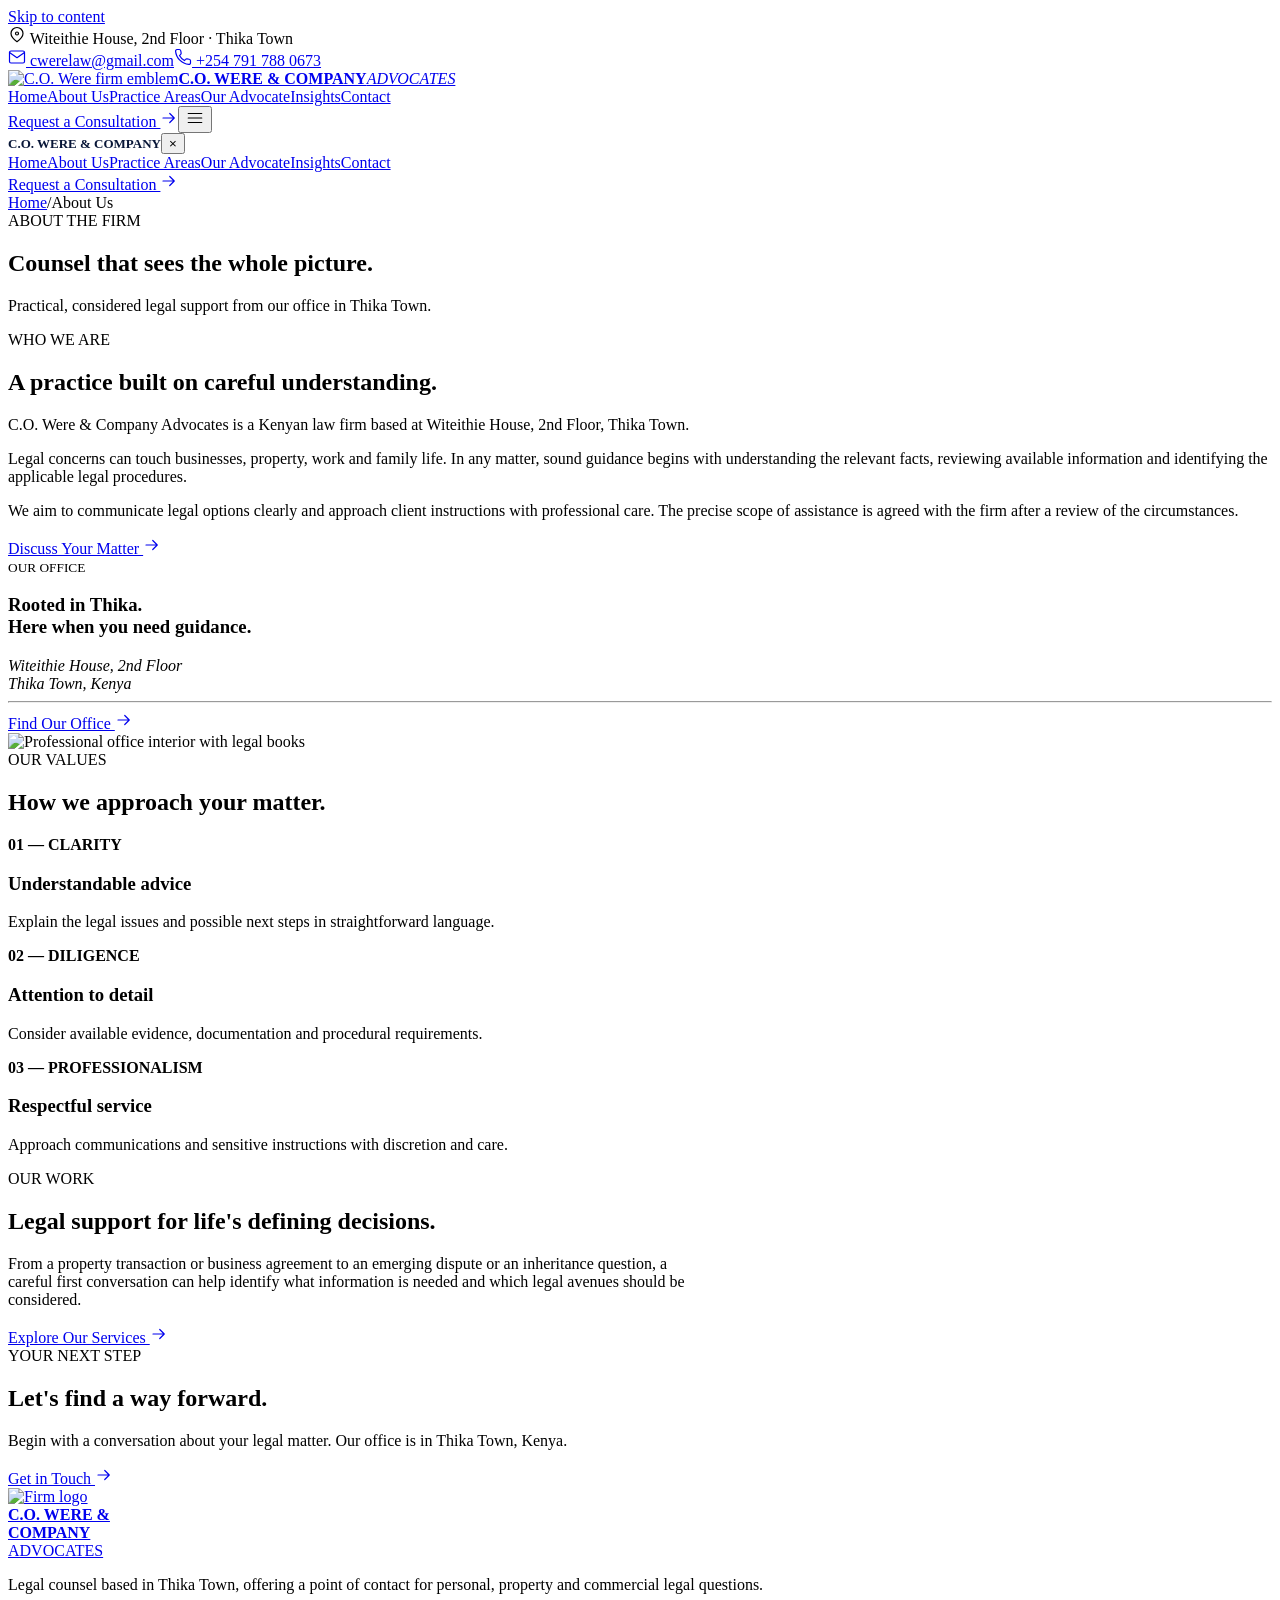
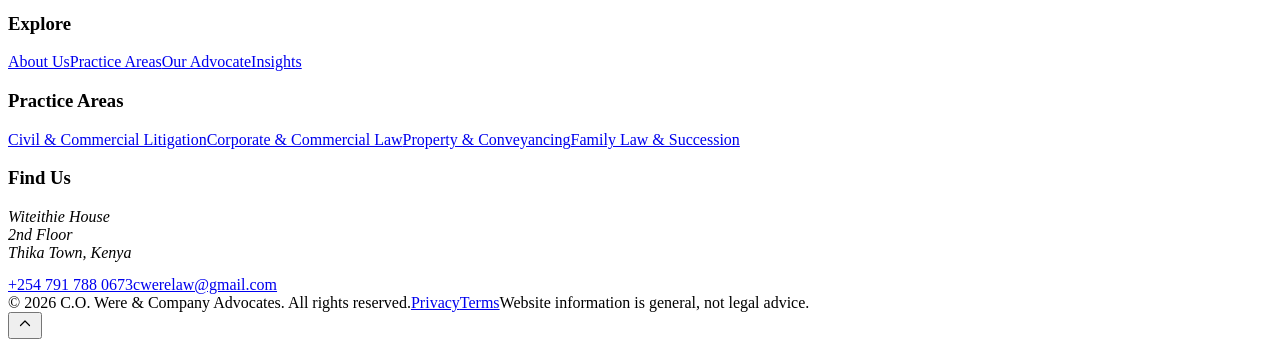
==== public/about/index.html @ 97c136bb "Launch C.O. Were & Company Advocates website" ====
<!doctype html><html lang="en-KE"><head><meta charset="utf-8"><meta name="viewport" content="width=device-width, initial-scale=1"><meta name="theme-color" content="#081637"><meta name="color-scheme" content="light"><meta name="description" content="Learn about C.O. Were &amp; Company Advocates and our Thika Town office."><meta property="og:type" content="website"><meta property="og:title" content="About Our Firm | C.O. Were &amp; Company Advocates"><meta property="og:description" content="Learn about C.O. Were &amp; Company Advocates and our Thika Town office."><meta property="og:image" content="/assets/social-preview.jpg"><meta name="twitter:card" content="summary_large_image"><title>About Our Firm | C.O. Were &amp; Company Advocates</title><link rel="icon" type="image/svg+xml" href="/assets/favicon.svg"><link rel="preconnect" href="https://fonts.googleapis.com"><link rel="preconnect" href="https://fonts.gstatic.com" crossorigin><link rel="stylesheet" href="/assets/site.css"><script defer src="/assets/site.js"></script><script type="application/ld+json">{"@context":"https://schema.org","@type":"LegalService","name":"C.O. Were & Company Advocates","email":"cwerelaw@gmail.com","telephone":"+2547917880673","address":{"@type":"PostalAddress","streetAddress":"Witeithie House, 2nd Floor","addressLocality":"Thika","addressCountry":"KE"}}</script></head><body><a class="skip-link" href="#main">Skip to content</a><div class="topbar"><div class="container topbar-inner"><div class="topbar-left"><span><svg aria-hidden="true" xmlns="http://www.w3.org/2000/svg" width="18" height="18" viewBox="0 0 24 24" fill="none" stroke="currentColor" stroke-width="1.6" stroke-linecap="round" stroke-linejoin="round"><path d="M20 10c0 5-8 11-8 11S4 15 4 10a8 8 0 1 1 16 0Z"/><circle cx="12" cy="10" r="2"/></svg> Witeithie House, 2nd Floor · Thika Town</span></div><div class="topbar-right"><a href="mailto:cwerelaw@gmail.com"><svg aria-hidden="true" xmlns="http://www.w3.org/2000/svg" width="18" height="18" viewBox="0 0 24 24" fill="none" stroke="currentColor" stroke-width="1.6" stroke-linecap="round" stroke-linejoin="round"><rect x="2" y="4" width="20" height="16" rx="2"/><path d="m2 6 10 7L22 6"/></svg> cwerelaw@gmail.com</a><a href="tel:+2547917880673"><svg aria-hidden="true" xmlns="http://www.w3.org/2000/svg" width="18" height="18" viewBox="0 0 24 24" fill="none" stroke="currentColor" stroke-width="1.6" stroke-linecap="round" stroke-linejoin="round"><path d="M22 16.9v3a2 2 0 0 1-2.2 2A19.5 19.5 0 0 1 2.1 4.2 2 2 0 0 1 4 2h3a2 2 0 0 1 2 1.7l.5 3a2 2 0 0 1-.6 1.8l-1.6 1.6a16 16 0 0 0 6.6 6.6l1.6-1.6a2 2 0 0 1 1.8-.6l3 .5a2 2 0 0 1 1.7 2Z"/></svg> +254 791 788 0673</a></div></div></div><header class="nav-shell"><div class="container nav-inner"><a href="/" class="brand" aria-label="C.O. Were & Company Advocates — Home"><img src="/assets/logo-mark.webp" alt="C.O. Were firm emblem" width="68" height="68"><span class="brand-words"><strong>C.O. WERE & COMPANY</strong><em>ADVOCATES</em></span></a><nav aria-label="Main navigation" class="nav-links"><a class="" href="/" >Home</a><a class="active" href="/about/" aria-current="page">About Us</a><a class="" href="/practice-areas/" >Practice Areas</a><a class="" href="/managing-partner/" >Our Advocate</a><a class="" href="/insights/" >Insights</a><a class="" href="/contact/" >Contact</a></nav><a class="btn nav-cta btn-gold" href="/contact/">Request a Consultation <svg aria-hidden="true" xmlns="http://www.w3.org/2000/svg" width="18" height="18" viewBox="0 0 24 24" fill="none" stroke="currentColor" stroke-width="1.6" stroke-linecap="round" stroke-linejoin="round"><path d="M4 12h15m-6-6 6 6-6 6"/></svg></a><button class="mobile-toggle" type="button" aria-label="Open navigation" aria-controls="mobile-panel" aria-expanded="false" data-mobile-open><svg aria-hidden="true" xmlns="http://www.w3.org/2000/svg" width="18" height="18" viewBox="0 0 24 24" fill="none" stroke="currentColor" stroke-width="1.6" stroke-linecap="round" stroke-linejoin="round"><path d="M3 6h18M3 12h18M3 18h18"/></svg></button></div></header><div class="mobile-backdrop" id="mobile-backdrop"></div><nav class="mobile-panel" id="mobile-panel" aria-label="Mobile navigation" aria-hidden="true"><div class="mobile-head"><strong style="color:#081637;font-size:13px">C.O. WERE & COMPANY</strong><button aria-label="Close navigation" type="button" data-mobile-close>×</button></div><div class="mobile-menu"><a class="" href="/" >Home</a><a class="active" href="/about/" aria-current="page">About Us</a><a class="" href="/practice-areas/" >Practice Areas</a><a class="" href="/managing-partner/" >Our Advocate</a><a class="" href="/insights/" >Insights</a><a class="" href="/contact/" >Contact</a></div><a class="btn btn-gold" href="/contact/">Request a Consultation <svg aria-hidden="true" xmlns="http://www.w3.org/2000/svg" width="18" height="18" viewBox="0 0 24 24" fill="none" stroke="currentColor" stroke-width="1.6" stroke-linecap="round" stroke-linejoin="round"><path d="M4 12h15m-6-6 6 6-6 6"/></svg></a></nav><main id="main"><section class="page-hero"><div class="container"><div class="breadcrumbs"><a href="/">Home</a><span>/</span>About Us</div><div class="eyebrow">ABOUT THE FIRM</div><h1>Counsel that sees the whole picture.</h1><p>Practical, considered legal support from our office in Thika Town.</p></div></section><section class="section"><div class="container intro-grid"><div class="intro-copy"><div class="eyebrow">WHO WE ARE</div><h2>A practice built on careful understanding.</h2><p class="lead">C.O. Were & Company Advocates is a Kenyan law firm based at Witeithie House, 2nd Floor, Thika Town.</p><p>Legal concerns can touch businesses, property, work and family life. In any matter, sound guidance begins with understanding the relevant facts, reviewing available information and identifying the applicable legal procedures.</p><p>We aim to communicate legal options clearly and approach client instructions with professional care. The precise scope of assistance is agreed with the firm after a review of the circumstances.</p><a class="btn btn-gold" href="/contact/">Discuss Your Matter <svg aria-hidden="true" xmlns="http://www.w3.org/2000/svg" width="18" height="18" viewBox="0 0 24 24" fill="none" stroke="currentColor" stroke-width="1.6" stroke-linecap="round" stroke-linejoin="round"><path d="M4 12h15m-6-6 6 6-6 6"/></svg></a></div><div><div class="about-feature"><small>OUR OFFICE</small><h3>Rooted in Thika.<br>Here when you need guidance.</h3><address>Witeithie House, 2nd Floor<br>Thika Town, Kenya</address><hr class="divider"><a class="text-link" href="/contact/#location">Find Our Office <svg aria-hidden="true" xmlns="http://www.w3.org/2000/svg" width="18" height="18" viewBox="0 0 24 24" fill="none" stroke="currentColor" stroke-width="1.6" stroke-linecap="round" stroke-linejoin="round"><path d="M4 12h15m-6-6 6 6-6 6"/></svg></a></div><img src="/assets/office-interior.webp" alt="Professional office interior with legal books" loading="lazy" style="height:220px;width:100%;object-fit:cover"></div></div></section><section class="section section-cream"><div class="container"><div class="section-intro"><div><div class="eyebrow">OUR VALUES</div><h2>How we approach your matter.</h2></div></div><div class="values-list"><div class="value-item"><strong>01 — CLARITY</strong><h3>Understandable advice</h3><p>Explain the legal issues and possible next steps in straightforward language.</p></div><div class="value-item"><strong>02 — DILIGENCE</strong><h3>Attention to detail</h3><p>Consider available evidence, documentation and procedural requirements.</p></div><div class="value-item"><strong>03 — PROFESSIONALISM</strong><h3>Respectful service</h3><p>Approach communications and sensitive instructions with discretion and care.</p></div></div></div></section><section class="section"><div class="container"><div class="eyebrow">OUR WORK</div><h2>Legal support for life's defining decisions.</h2><p style="max-width:690px">From a property transaction or business agreement to an emerging dispute or an inheritance question, a careful first conversation can help identify what information is needed and which legal avenues should be considered.</p><a class="btn btn-gold" href="/practice-areas/">Explore Our Services <svg aria-hidden="true" xmlns="http://www.w3.org/2000/svg" width="18" height="18" viewBox="0 0 24 24" fill="none" stroke="currentColor" stroke-width="1.6" stroke-linecap="round" stroke-linejoin="round"><path d="M4 12h15m-6-6 6 6-6 6"/></svg></a></div></section></main><section class="cta-dark"><div class="container"><div class="eyebrow">YOUR NEXT STEP</div><h2>Let's find a way forward.</h2><p>Begin with a conversation about your legal matter. Our office is in Thika Town, Kenya.</p><a class="btn btn-gold" href="/contact/">Get in Touch <svg aria-hidden="true" xmlns="http://www.w3.org/2000/svg" width="18" height="18" viewBox="0 0 24 24" fill="none" stroke="currentColor" stroke-width="1.6" stroke-linecap="round" stroke-linejoin="round"><path d="M4 12h15m-6-6 6 6-6 6"/></svg></a></div></section><footer class="site-footer"><div class="container"><div class="footer-grid"><div><a href="/" class="footer-logo"><img src="/assets/logo-mark.webp" alt="Firm logo"><div><strong>C.O. WERE &<br> COMPANY</strong><br><span>ADVOCATES</span></div></a><p>Legal counsel based in Thika Town, offering a point of contact for personal, property and commercial legal questions.</p></div><div><h3>Explore</h3><div class="footer-links"><a href="/about/">About Us</a><a href="/practice-areas/">Practice Areas</a><a href="/managing-partner/">Our Advocate</a><a href="/insights/">Insights</a></div></div><div><h3>Practice Areas</h3><div class="footer-links"><a href="/practice-areas/#litigation">Civil & Commercial Litigation</a><a href="/practice-areas/#corporate">Corporate & Commercial Law</a><a href="/practice-areas/#property">Property & Conveyancing</a><a href="/practice-areas/#family">Family Law & Succession</a></div></div><div class="footer-location"><h3>Find Us</h3><address>Witeithie House<br>2nd Floor<br>Thika Town, Kenya</address><div class="footer-links" style="margin-top:14px"><a href="tel:+2547917880673">+254 791 788 0673</a><a href="mailto:cwerelaw@gmail.com">cwerelaw@gmail.com</a></div></div></div><div class="footer-bottom"><span>© 2026 C.O. Were & Company Advocates. All rights reserved.</span><span class="footer-legal"><a href="/privacy/">Privacy</a><a href="/terms/">Terms</a><span>Website information is general, not legal advice.</span></span></div></div></footer><button class="scroll-top" aria-label="Back to top" title="Back to top"><svg aria-hidden="true" xmlns="http://www.w3.org/2000/svg" width="18" height="18" viewBox="0 0 24 24" fill="none" stroke="currentColor" stroke-width="1.6" stroke-linecap="round" stroke-linejoin="round"><path d="m6 14 6-6 6 6"/></svg></button></body></html>
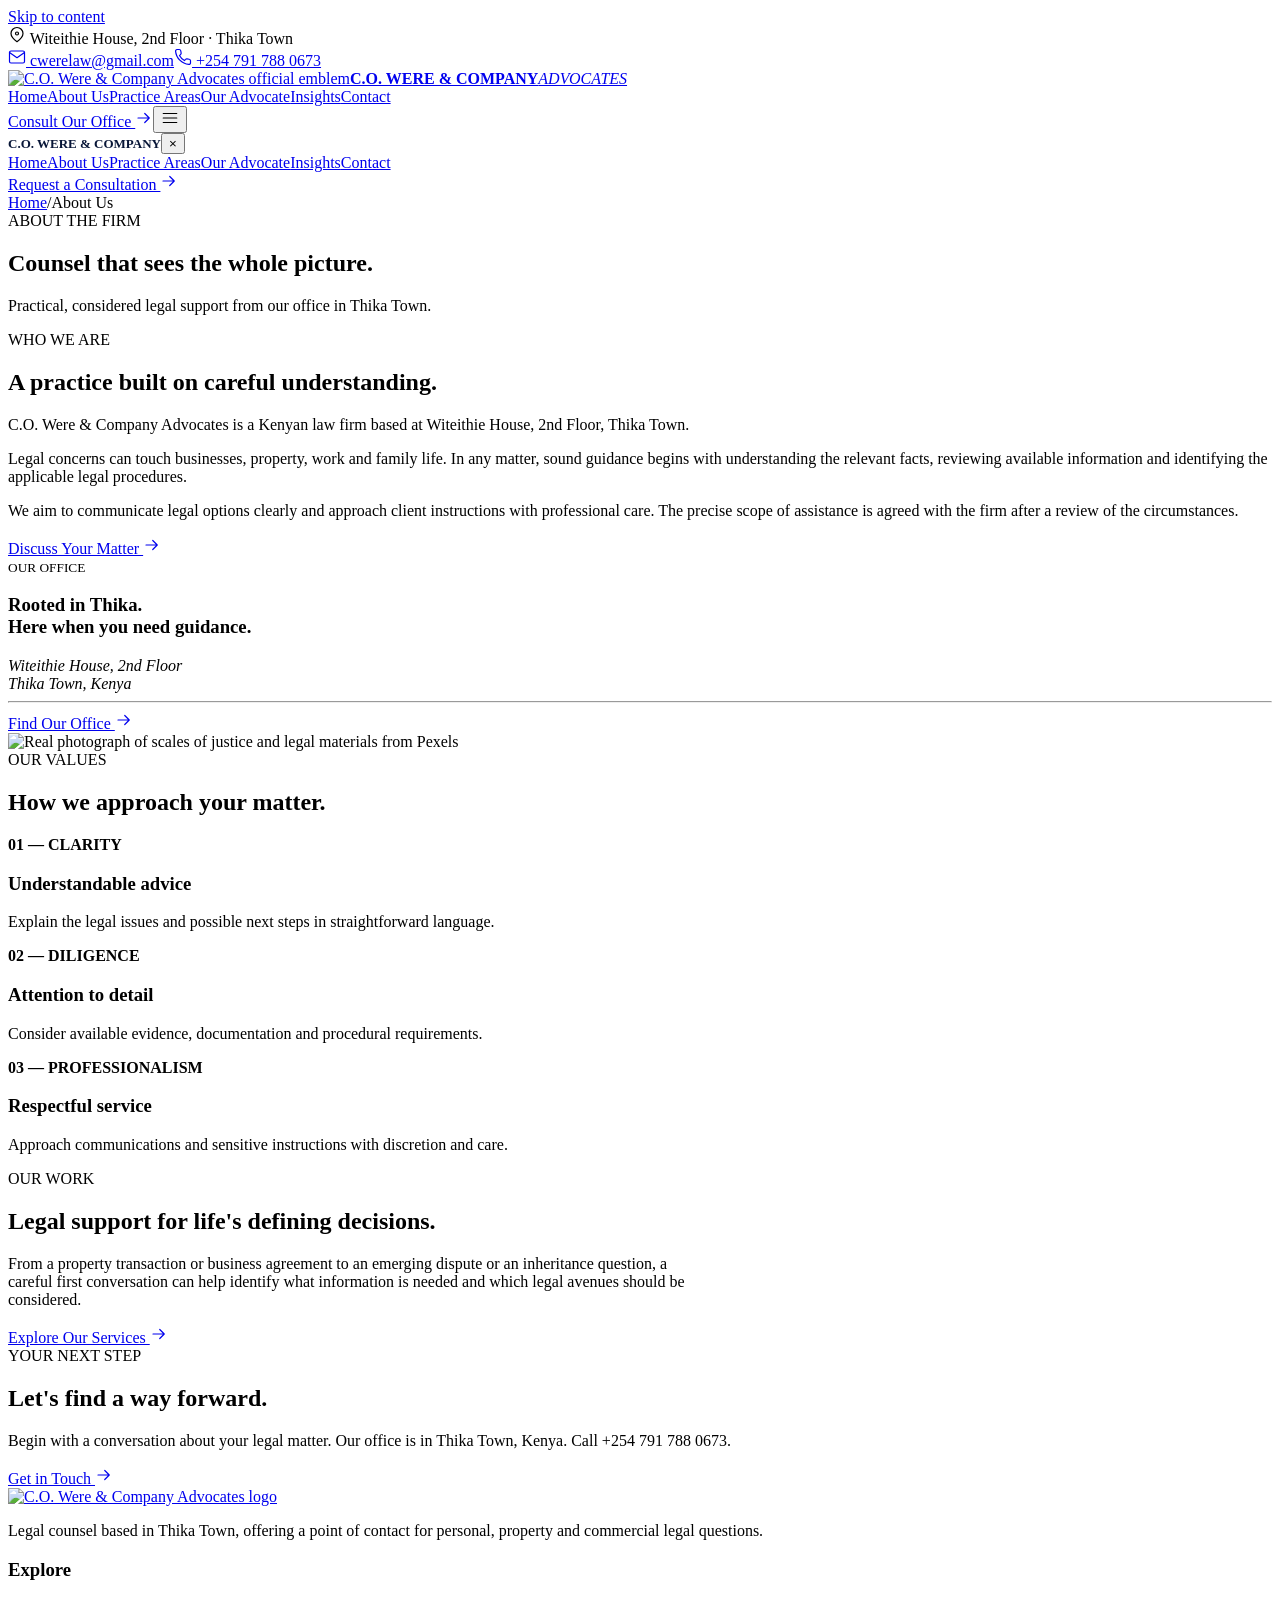
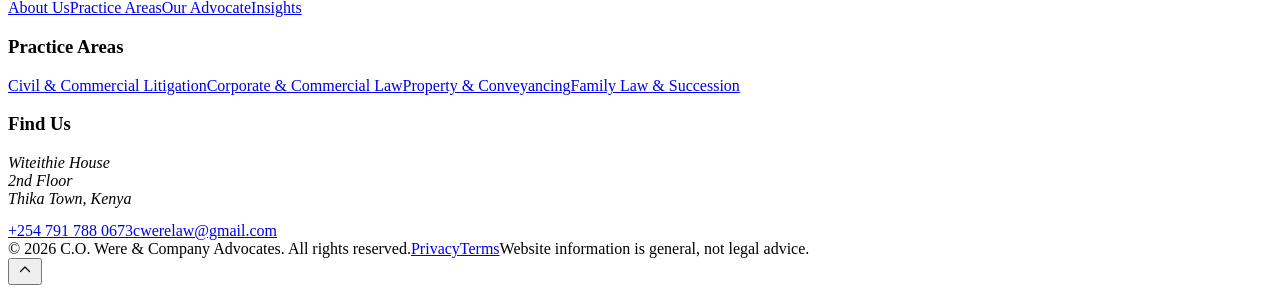
==== commit 0a0b7ce7: "Redesign C.O. Were website with client portraits and Pexels imagery" ====
--- a/public/about/index.html
+++ b/public/about/index.html
@@ -1 +1 @@
-<!doctype html><html lang="en-KE"><head><meta charset="utf-8"><meta name="viewport" content="width=device-width, initial-scale=1"><meta name="theme-color" content="#081637"><meta name="color-scheme" content="light"><meta name="description" content="Learn about C.O. Were &amp; Company Advocates and our Thika Town office."><meta property="og:type" content="website"><meta property="og:title" content="About Our Firm | C.O. Were &amp; Company Advocates"><meta property="og:description" content="Learn about C.O. Were &amp; Company Advocates and our Thika Town office."><meta property="og:image" content="/assets/social-preview.jpg"><meta name="twitter:card" content="summary_large_image"><title>About Our Firm | C.O. Were &amp; Company Advocates</title><link rel="icon" type="image/svg+xml" href="/assets/favicon.svg"><link rel="preconnect" href="https://fonts.googleapis.com"><link rel="preconnect" href="https://fonts.gstatic.com" crossorigin><link rel="stylesheet" href="/assets/site.css"><script defer src="/assets/site.js"></script><script type="application/ld+json">{"@context":"https://schema.org","@type":"LegalService","name":"C.O. Were & Company Advocates","email":"cwerelaw@gmail.com","telephone":"+2547917880673","address":{"@type":"PostalAddress","streetAddress":"Witeithie House, 2nd Floor","addressLocality":"Thika","addressCountry":"KE"}}</script></head><body><a class="skip-link" href="#main">Skip to content</a><div class="topbar"><div class="container topbar-inner"><div class="topbar-left"><span><svg aria-hidden="true" xmlns="http://www.w3.org/2000/svg" width="18" height="18" viewBox="0 0 24 24" fill="none" stroke="currentColor" stroke-width="1.6" stroke-linecap="round" stroke-linejoin="round"><path d="M20 10c0 5-8 11-8 11S4 15 4 10a8 8 0 1 1 16 0Z"/><circle cx="12" cy="10" r="2"/></svg> Witeithie House, 2nd Floor · Thika Town</span></div><div class="topbar-right"><a href="mailto:cwerelaw@gmail.com"><svg aria-hidden="true" xmlns="http://www.w3.org/2000/svg" width="18" height="18" viewBox="0 0 24 24" fill="none" stroke="currentColor" stroke-width="1.6" stroke-linecap="round" stroke-linejoin="round"><rect x="2" y="4" width="20" height="16" rx="2"/><path d="m2 6 10 7L22 6"/></svg> cwerelaw@gmail.com</a><a href="tel:+2547917880673"><svg aria-hidden="true" xmlns="http://www.w3.org/2000/svg" width="18" height="18" viewBox="0 0 24 24" fill="none" stroke="currentColor" stroke-width="1.6" stroke-linecap="round" stroke-linejoin="round"><path d="M22 16.9v3a2 2 0 0 1-2.2 2A19.5 19.5 0 0 1 2.1 4.2 2 2 0 0 1 4 2h3a2 2 0 0 1 2 1.7l.5 3a2 2 0 0 1-.6 1.8l-1.6 1.6a16 16 0 0 0 6.6 6.6l1.6-1.6a2 2 0 0 1 1.8-.6l3 .5a2 2 0 0 1 1.7 2Z"/></svg> +254 791 788 0673</a></div></div></div><header class="nav-shell"><div class="container nav-inner"><a href="/" class="brand" aria-label="C.O. Were & Company Advocates — Home"><img src="/assets/logo-mark.webp" alt="C.O. Were firm emblem" width="68" height="68"><span class="brand-words"><strong>C.O. WERE & COMPANY</strong><em>ADVOCATES</em></span></a><nav aria-label="Main navigation" class="nav-links"><a class="" href="/" >Home</a><a class="active" href="/about/" aria-current="page">About Us</a><a class="" href="/practice-areas/" >Practice Areas</a><a class="" href="/managing-partner/" >Our Advocate</a><a class="" href="/insights/" >Insights</a><a class="" href="/contact/" >Contact</a></nav><a class="btn nav-cta btn-gold" href="/contact/">Request a Consultation <svg aria-hidden="true" xmlns="http://www.w3.org/2000/svg" width="18" height="18" viewBox="0 0 24 24" fill="none" stroke="currentColor" stroke-width="1.6" stroke-linecap="round" stroke-linejoin="round"><path d="M4 12h15m-6-6 6 6-6 6"/></svg></a><button class="mobile-toggle" type="button" aria-label="Open navigation" aria-controls="mobile-panel" aria-expanded="false" data-mobile-open><svg aria-hidden="true" xmlns="http://www.w3.org/2000/svg" width="18" height="18" viewBox="0 0 24 24" fill="none" stroke="currentColor" stroke-width="1.6" stroke-linecap="round" stroke-linejoin="round"><path d="M3 6h18M3 12h18M3 18h18"/></svg></button></div></header><div class="mobile-backdrop" id="mobile-backdrop"></div><nav class="mobile-panel" id="mobile-panel" aria-label="Mobile navigation" aria-hidden="true"><div class="mobile-head"><strong style="color:#081637;font-size:13px">C.O. WERE & COMPANY</strong><button aria-label="Close navigation" type="button" data-mobile-close>×</button></div><div class="mobile-menu"><a class="" href="/" >Home</a><a class="active" href="/about/" aria-current="page">About Us</a><a class="" href="/practice-areas/" >Practice Areas</a><a class="" href="/managing-partner/" >Our Advocate</a><a class="" href="/insights/" >Insights</a><a class="" href="/contact/" >Contact</a></div><a class="btn btn-gold" href="/contact/">Request a Consultation <svg aria-hidden="true" xmlns="http://www.w3.org/2000/svg" width="18" height="18" viewBox="0 0 24 24" fill="none" stroke="currentColor" stroke-width="1.6" stroke-linecap="round" stroke-linejoin="round"><path d="M4 12h15m-6-6 6 6-6 6"/></svg></a></nav><main id="main"><section class="page-hero"><div class="container"><div class="breadcrumbs"><a href="/">Home</a><span>/</span>About Us</div><div class="eyebrow">ABOUT THE FIRM</div><h1>Counsel that sees the whole picture.</h1><p>Practical, considered legal support from our office in Thika Town.</p></div></section><section class="section"><div class="container intro-grid"><div class="intro-copy"><div class="eyebrow">WHO WE ARE</div><h2>A practice built on careful understanding.</h2><p class="lead">C.O. Were & Company Advocates is a Kenyan law firm based at Witeithie House, 2nd Floor, Thika Town.</p><p>Legal concerns can touch businesses, property, work and family life. In any matter, sound guidance begins with understanding the relevant facts, reviewing available information and identifying the applicable legal procedures.</p><p>We aim to communicate legal options clearly and approach client instructions with professional care. The precise scope of assistance is agreed with the firm after a review of the circumstances.</p><a class="btn btn-gold" href="/contact/">Discuss Your Matter <svg aria-hidden="true" xmlns="http://www.w3.org/2000/svg" width="18" height="18" viewBox="0 0 24 24" fill="none" stroke="currentColor" stroke-width="1.6" stroke-linecap="round" stroke-linejoin="round"><path d="M4 12h15m-6-6 6 6-6 6"/></svg></a></div><div><div class="about-feature"><small>OUR OFFICE</small><h3>Rooted in Thika.<br>Here when you need guidance.</h3><address>Witeithie House, 2nd Floor<br>Thika Town, Kenya</address><hr class="divider"><a class="text-link" href="/contact/#location">Find Our Office <svg aria-hidden="true" xmlns="http://www.w3.org/2000/svg" width="18" height="18" viewBox="0 0 24 24" fill="none" stroke="currentColor" stroke-width="1.6" stroke-linecap="round" stroke-linejoin="round"><path d="M4 12h15m-6-6 6 6-6 6"/></svg></a></div><img src="/assets/office-interior.webp" alt="Professional office interior with legal books" loading="lazy" style="height:220px;width:100%;object-fit:cover"></div></div></section><section class="section section-cream"><div class="container"><div class="section-intro"><div><div class="eyebrow">OUR VALUES</div><h2>How we approach your matter.</h2></div></div><div class="values-list"><div class="value-item"><strong>01 — CLARITY</strong><h3>Understandable advice</h3><p>Explain the legal issues and possible next steps in straightforward language.</p></div><div class="value-item"><strong>02 — DILIGENCE</strong><h3>Attention to detail</h3><p>Consider available evidence, documentation and procedural requirements.</p></div><div class="value-item"><strong>03 — PROFESSIONALISM</strong><h3>Respectful service</h3><p>Approach communications and sensitive instructions with discretion and care.</p></div></div></div></section><section class="section"><div class="container"><div class="eyebrow">OUR WORK</div><h2>Legal support for life's defining decisions.</h2><p style="max-width:690px">From a property transaction or business agreement to an emerging dispute or an inheritance question, a careful first conversation can help identify what information is needed and which legal avenues should be considered.</p><a class="btn btn-gold" href="/practice-areas/">Explore Our Services <svg aria-hidden="true" xmlns="http://www.w3.org/2000/svg" width="18" height="18" viewBox="0 0 24 24" fill="none" stroke="currentColor" stroke-width="1.6" stroke-linecap="round" stroke-linejoin="round"><path d="M4 12h15m-6-6 6 6-6 6"/></svg></a></div></section></main><section class="cta-dark"><div class="container"><div class="eyebrow">YOUR NEXT STEP</div><h2>Let's find a way forward.</h2><p>Begin with a conversation about your legal matter. Our office is in Thika Town, Kenya.</p><a class="btn btn-gold" href="/contact/">Get in Touch <svg aria-hidden="true" xmlns="http://www.w3.org/2000/svg" width="18" height="18" viewBox="0 0 24 24" fill="none" stroke="currentColor" stroke-width="1.6" stroke-linecap="round" stroke-linejoin="round"><path d="M4 12h15m-6-6 6 6-6 6"/></svg></a></div></section><footer class="site-footer"><div class="container"><div class="footer-grid"><div><a href="/" class="footer-logo"><img src="/assets/logo-mark.webp" alt="Firm logo"><div><strong>C.O. WERE &<br> COMPANY</strong><br><span>ADVOCATES</span></div></a><p>Legal counsel based in Thika Town, offering a point of contact for personal, property and commercial legal questions.</p></div><div><h3>Explore</h3><div class="footer-links"><a href="/about/">About Us</a><a href="/practice-areas/">Practice Areas</a><a href="/managing-partner/">Our Advocate</a><a href="/insights/">Insights</a></div></div><div><h3>Practice Areas</h3><div class="footer-links"><a href="/practice-areas/#litigation">Civil & Commercial Litigation</a><a href="/practice-areas/#corporate">Corporate & Commercial Law</a><a href="/practice-areas/#property">Property & Conveyancing</a><a href="/practice-areas/#family">Family Law & Succession</a></div></div><div class="footer-location"><h3>Find Us</h3><address>Witeithie House<br>2nd Floor<br>Thika Town, Kenya</address><div class="footer-links" style="margin-top:14px"><a href="tel:+2547917880673">+254 791 788 0673</a><a href="mailto:cwerelaw@gmail.com">cwerelaw@gmail.com</a></div></div></div><div class="footer-bottom"><span>© 2026 C.O. Were & Company Advocates. All rights reserved.</span><span class="footer-legal"><a href="/privacy/">Privacy</a><a href="/terms/">Terms</a><span>Website information is general, not legal advice.</span></span></div></div></footer><button class="scroll-top" aria-label="Back to top" title="Back to top"><svg aria-hidden="true" xmlns="http://www.w3.org/2000/svg" width="18" height="18" viewBox="0 0 24 24" fill="none" stroke="currentColor" stroke-width="1.6" stroke-linecap="round" stroke-linejoin="round"><path d="m6 14 6-6 6 6"/></svg></button></body></html>+<!doctype html><html lang="en-KE"><head><meta charset="utf-8"><meta name="viewport" content="width=device-width, initial-scale=1"><meta name="theme-color" content="#081637"><meta name="color-scheme" content="light"><meta name="description" content="Learn about C.O. Were &amp; Company Advocates and our Thika Town office."><meta property="og:type" content="website"><meta property="og:title" content="About Our Firm | C.O. Were &amp; Company Advocates"><meta property="og:description" content="Learn about C.O. Were &amp; Company Advocates and our Thika Town office."><meta property="og:image" content="/assets/social-preview.jpg"><meta name="twitter:card" content="summary_large_image"><title>About Our Firm | C.O. Were &amp; Company Advocates</title><link rel="icon" type="image/svg+xml" href="/assets/favicon.svg"><link rel="preconnect" href="https://images.pexels.com"><link rel="preconnect" href="https://fonts.googleapis.com"><link rel="preconnect" href="https://fonts.gstatic.com" crossorigin><link rel="stylesheet" href="/assets/site.css"><script defer src="/assets/site.js"></script><script type="application/ld+json">{"@context":"https://schema.org","@type":"LegalService","name":"C.O. Were & Company Advocates","email":"cwerelaw@gmail.com","telephone":"+2547917880673","address":{"@type":"PostalAddress","streetAddress":"Witeithie House, 2nd Floor","addressLocality":"Thika","addressCountry":"KE"}}</script></head><body><a class="skip-link" href="#main">Skip to content</a><div class="topbar"><div class="container topbar-inner"><div class="topbar-left"><span><svg aria-hidden="true" xmlns="http://www.w3.org/2000/svg" width="18" height="18" viewBox="0 0 24 24" fill="none" stroke="currentColor" stroke-width="1.6" stroke-linecap="round" stroke-linejoin="round"><path d="M20 10c0 5-8 11-8 11S4 15 4 10a8 8 0 1 1 16 0Z"/><circle cx="12" cy="10" r="2"/></svg> Witeithie House, 2nd Floor · Thika Town</span></div><div class="topbar-right"><a href="mailto:cwerelaw@gmail.com"><svg aria-hidden="true" xmlns="http://www.w3.org/2000/svg" width="18" height="18" viewBox="0 0 24 24" fill="none" stroke="currentColor" stroke-width="1.6" stroke-linecap="round" stroke-linejoin="round"><rect x="2" y="4" width="20" height="16" rx="2"/><path d="m2 6 10 7L22 6"/></svg> cwerelaw@gmail.com</a><a href="tel:+2547917880673"><svg aria-hidden="true" xmlns="http://www.w3.org/2000/svg" width="18" height="18" viewBox="0 0 24 24" fill="none" stroke="currentColor" stroke-width="1.6" stroke-linecap="round" stroke-linejoin="round"><path d="M22 16.9v3a2 2 0 0 1-2.2 2A19.5 19.5 0 0 1 2.1 4.2 2 2 0 0 1 4 2h3a2 2 0 0 1 2 1.7l.5 3a2 2 0 0 1-.6 1.8l-1.6 1.6a16 16 0 0 0 6.6 6.6l1.6-1.6a2 2 0 0 1 1.8-.6l3 .5a2 2 0 0 1 1.7 2Z"/></svg> +254 791 788 0673</a></div></div></div><header class="nav-shell"><div class="container nav-inner"><a href="/" class="brand" aria-label="C.O. Were & Company Advocates — Home"><img src="/assets/logo-symbol.webp" alt="C.O. Were &amp; Company Advocates official emblem" width="114" height="106"><span class="brand-words"><strong>C.O. WERE & COMPANY</strong><em>ADVOCATES</em></span></a><nav aria-label="Main navigation" class="nav-links"><a class="" href="/" >Home</a><a class="active" href="/about/" aria-current="page">About Us</a><a class="" href="/practice-areas/" >Practice Areas</a><a class="" href="/managing-partner/" >Our Advocate</a><a class="" href="/insights/" >Insights</a><a class="" href="/contact/" >Contact</a></nav><a class="btn nav-cta btn-gold" href="/contact/">Consult Our Office <svg aria-hidden="true" xmlns="http://www.w3.org/2000/svg" width="18" height="18" viewBox="0 0 24 24" fill="none" stroke="currentColor" stroke-width="1.6" stroke-linecap="round" stroke-linejoin="round"><path d="M4 12h15m-6-6 6 6-6 6"/></svg></a><button class="mobile-toggle" type="button" aria-label="Open navigation" aria-controls="mobile-panel" aria-expanded="false" data-mobile-open><svg aria-hidden="true" xmlns="http://www.w3.org/2000/svg" width="18" height="18" viewBox="0 0 24 24" fill="none" stroke="currentColor" stroke-width="1.6" stroke-linecap="round" stroke-linejoin="round"><path d="M3 6h18M3 12h18M3 18h18"/></svg></button></div></header><div class="mobile-backdrop" id="mobile-backdrop"></div><nav class="mobile-panel" id="mobile-panel" aria-label="Mobile navigation" aria-hidden="true"><div class="mobile-head"><strong style="color:#081637;font-size:13px">C.O. WERE & COMPANY</strong><button aria-label="Close navigation" type="button" data-mobile-close>×</button></div><div class="mobile-menu"><a class="" href="/" >Home</a><a class="active" href="/about/" aria-current="page">About Us</a><a class="" href="/practice-areas/" >Practice Areas</a><a class="" href="/managing-partner/" >Our Advocate</a><a class="" href="/insights/" >Insights</a><a class="" href="/contact/" >Contact</a></div><a class="btn btn-gold" href="/contact/">Request a Consultation <svg aria-hidden="true" xmlns="http://www.w3.org/2000/svg" width="18" height="18" viewBox="0 0 24 24" fill="none" stroke="currentColor" stroke-width="1.6" stroke-linecap="round" stroke-linejoin="round"><path d="M4 12h15m-6-6 6 6-6 6"/></svg></a></nav><main id="main"><section class="page-hero"><div class="container"><div class="breadcrumbs"><a href="/">Home</a><span>/</span>About Us</div><div class="eyebrow">ABOUT THE FIRM</div><h1>Counsel that sees the whole picture.</h1><p>Practical, considered legal support from our office in Thika Town.</p></div></section><section class="section"><div class="container intro-grid"><div class="intro-copy"><div class="eyebrow">WHO WE ARE</div><h2>A practice built on careful understanding.</h2><p class="lead">C.O. Were & Company Advocates is a Kenyan law firm based at Witeithie House, 2nd Floor, Thika Town.</p><p>Legal concerns can touch businesses, property, work and family life. In any matter, sound guidance begins with understanding the relevant facts, reviewing available information and identifying the applicable legal procedures.</p><p>We aim to communicate legal options clearly and approach client instructions with professional care. The precise scope of assistance is agreed with the firm after a review of the circumstances.</p><a class="btn btn-gold" href="/contact/">Discuss Your Matter <svg aria-hidden="true" xmlns="http://www.w3.org/2000/svg" width="18" height="18" viewBox="0 0 24 24" fill="none" stroke="currentColor" stroke-width="1.6" stroke-linecap="round" stroke-linejoin="round"><path d="M4 12h15m-6-6 6 6-6 6"/></svg></a></div><div><div class="about-feature"><small>OUR OFFICE</small><h3>Rooted in Thika.<br>Here when you need guidance.</h3><address>Witeithie House, 2nd Floor<br>Thika Town, Kenya</address><hr class="divider"><a class="text-link" href="/contact/#location">Find Our Office <svg aria-hidden="true" xmlns="http://www.w3.org/2000/svg" width="18" height="18" viewBox="0 0 24 24" fill="none" stroke="currentColor" stroke-width="1.6" stroke-linecap="round" stroke-linejoin="round"><path d="M4 12h15m-6-6 6 6-6 6"/></svg></a></div><img src="https://images.pexels.com/photos/5669619/pexels-photo-5669619.jpeg?auto=compress&amp;cs=tinysrgb&amp;w=1200" alt="Real photograph of scales of justice and legal materials from Pexels" loading="lazy" style="height:220px;width:100%;object-fit:cover"></div></div></section><section class="section section-cream"><div class="container"><div class="section-intro"><div><div class="eyebrow">OUR VALUES</div><h2>How we approach your matter.</h2></div></div><div class="values-list"><div class="value-item"><strong>01 — CLARITY</strong><h3>Understandable advice</h3><p>Explain the legal issues and possible next steps in straightforward language.</p></div><div class="value-item"><strong>02 — DILIGENCE</strong><h3>Attention to detail</h3><p>Consider available evidence, documentation and procedural requirements.</p></div><div class="value-item"><strong>03 — PROFESSIONALISM</strong><h3>Respectful service</h3><p>Approach communications and sensitive instructions with discretion and care.</p></div></div></div></section><section class="section"><div class="container"><div class="eyebrow">OUR WORK</div><h2>Legal support for life's defining decisions.</h2><p style="max-width:690px">From a property transaction or business agreement to an emerging dispute or an inheritance question, a careful first conversation can help identify what information is needed and which legal avenues should be considered.</p><a class="btn btn-gold" href="/practice-areas/">Explore Our Services <svg aria-hidden="true" xmlns="http://www.w3.org/2000/svg" width="18" height="18" viewBox="0 0 24 24" fill="none" stroke="currentColor" stroke-width="1.6" stroke-linecap="round" stroke-linejoin="round"><path d="M4 12h15m-6-6 6 6-6 6"/></svg></a></div></section></main><section class="cta-dark"><div class="container"><div class="eyebrow">YOUR NEXT STEP</div><h2>Let's find a way forward.</h2><p>Begin with a conversation about your legal matter. Our office is in Thika Town, Kenya. Call +254 791 788 0673.</p><a class="btn btn-gold" href="/contact/">Get in Touch <svg aria-hidden="true" xmlns="http://www.w3.org/2000/svg" width="18" height="18" viewBox="0 0 24 24" fill="none" stroke="currentColor" stroke-width="1.6" stroke-linecap="round" stroke-linejoin="round"><path d="M4 12h15m-6-6 6 6-6 6"/></svg></a></div></section><footer class="site-footer"><div class="container"><div class="footer-grid"><div><a href="/" class="footer-logo"><img src="/assets/logo-complete.webp" alt="C.O. Were &amp; Company Advocates logo"></a><p>Legal counsel based in Thika Town, offering a point of contact for personal, property and commercial legal questions.</p></div><div><h3>Explore</h3><div class="footer-links"><a href="/about/">About Us</a><a href="/practice-areas/">Practice Areas</a><a href="/managing-partner/">Our Advocate</a><a href="/insights/">Insights</a></div></div><div><h3>Practice Areas</h3><div class="footer-links"><a href="/practice-areas/#litigation">Civil & Commercial Litigation</a><a href="/practice-areas/#corporate">Corporate & Commercial Law</a><a href="/practice-areas/#property">Property & Conveyancing</a><a href="/practice-areas/#family">Family Law & Succession</a></div></div><div class="footer-location"><h3>Find Us</h3><address>Witeithie House<br>2nd Floor<br>Thika Town, Kenya</address><div class="footer-links" style="margin-top:14px"><a href="tel:+2547917880673">+254 791 788 0673</a><a href="mailto:cwerelaw@gmail.com">cwerelaw@gmail.com</a></div></div></div><div class="footer-bottom"><span>© 2026 C.O. Were & Company Advocates. All rights reserved.</span><span class="footer-legal"><a href="/privacy/">Privacy</a><a href="/terms/">Terms</a><span>Website information is general, not legal advice.</span></span></div></div></footer><button class="scroll-top" aria-label="Back to top" title="Back to top"><svg aria-hidden="true" xmlns="http://www.w3.org/2000/svg" width="18" height="18" viewBox="0 0 24 24" fill="none" stroke="currentColor" stroke-width="1.6" stroke-linecap="round" stroke-linejoin="round"><path d="m6 14 6-6 6 6"/></svg></button></body></html>
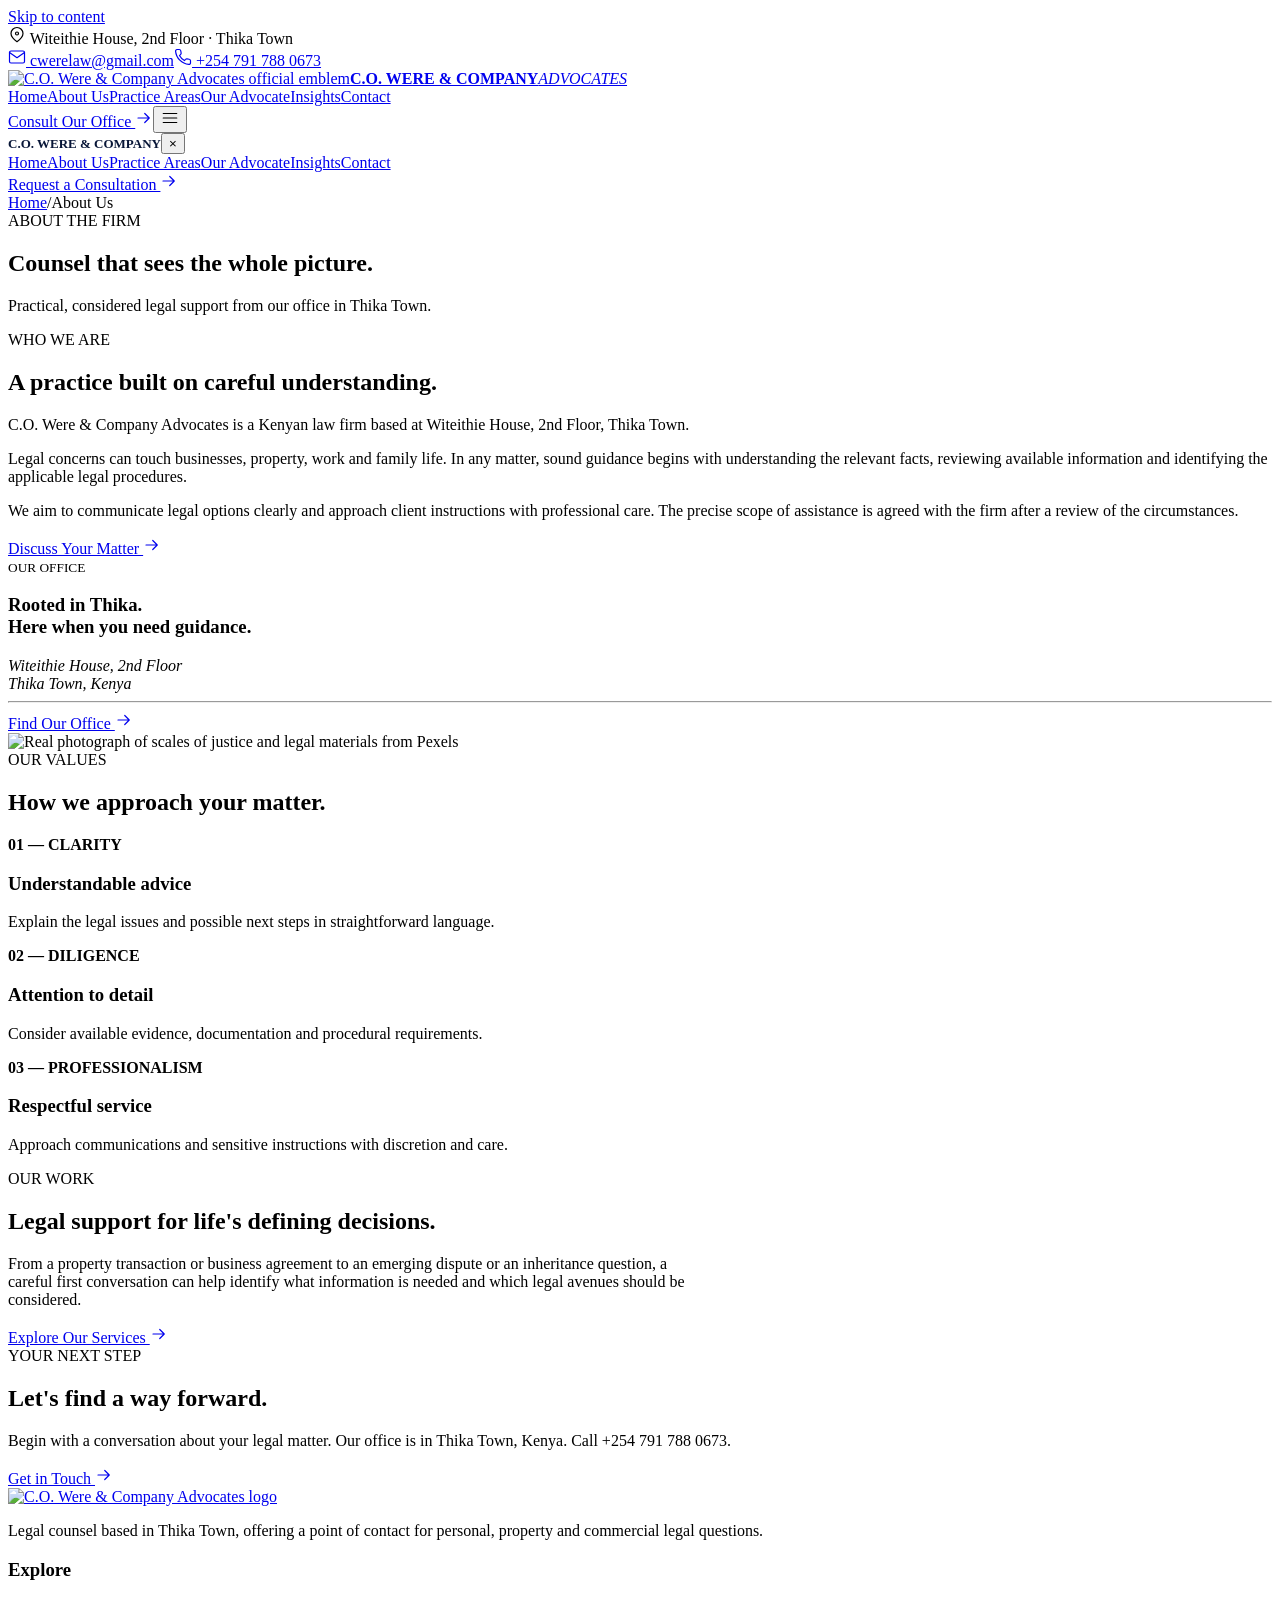
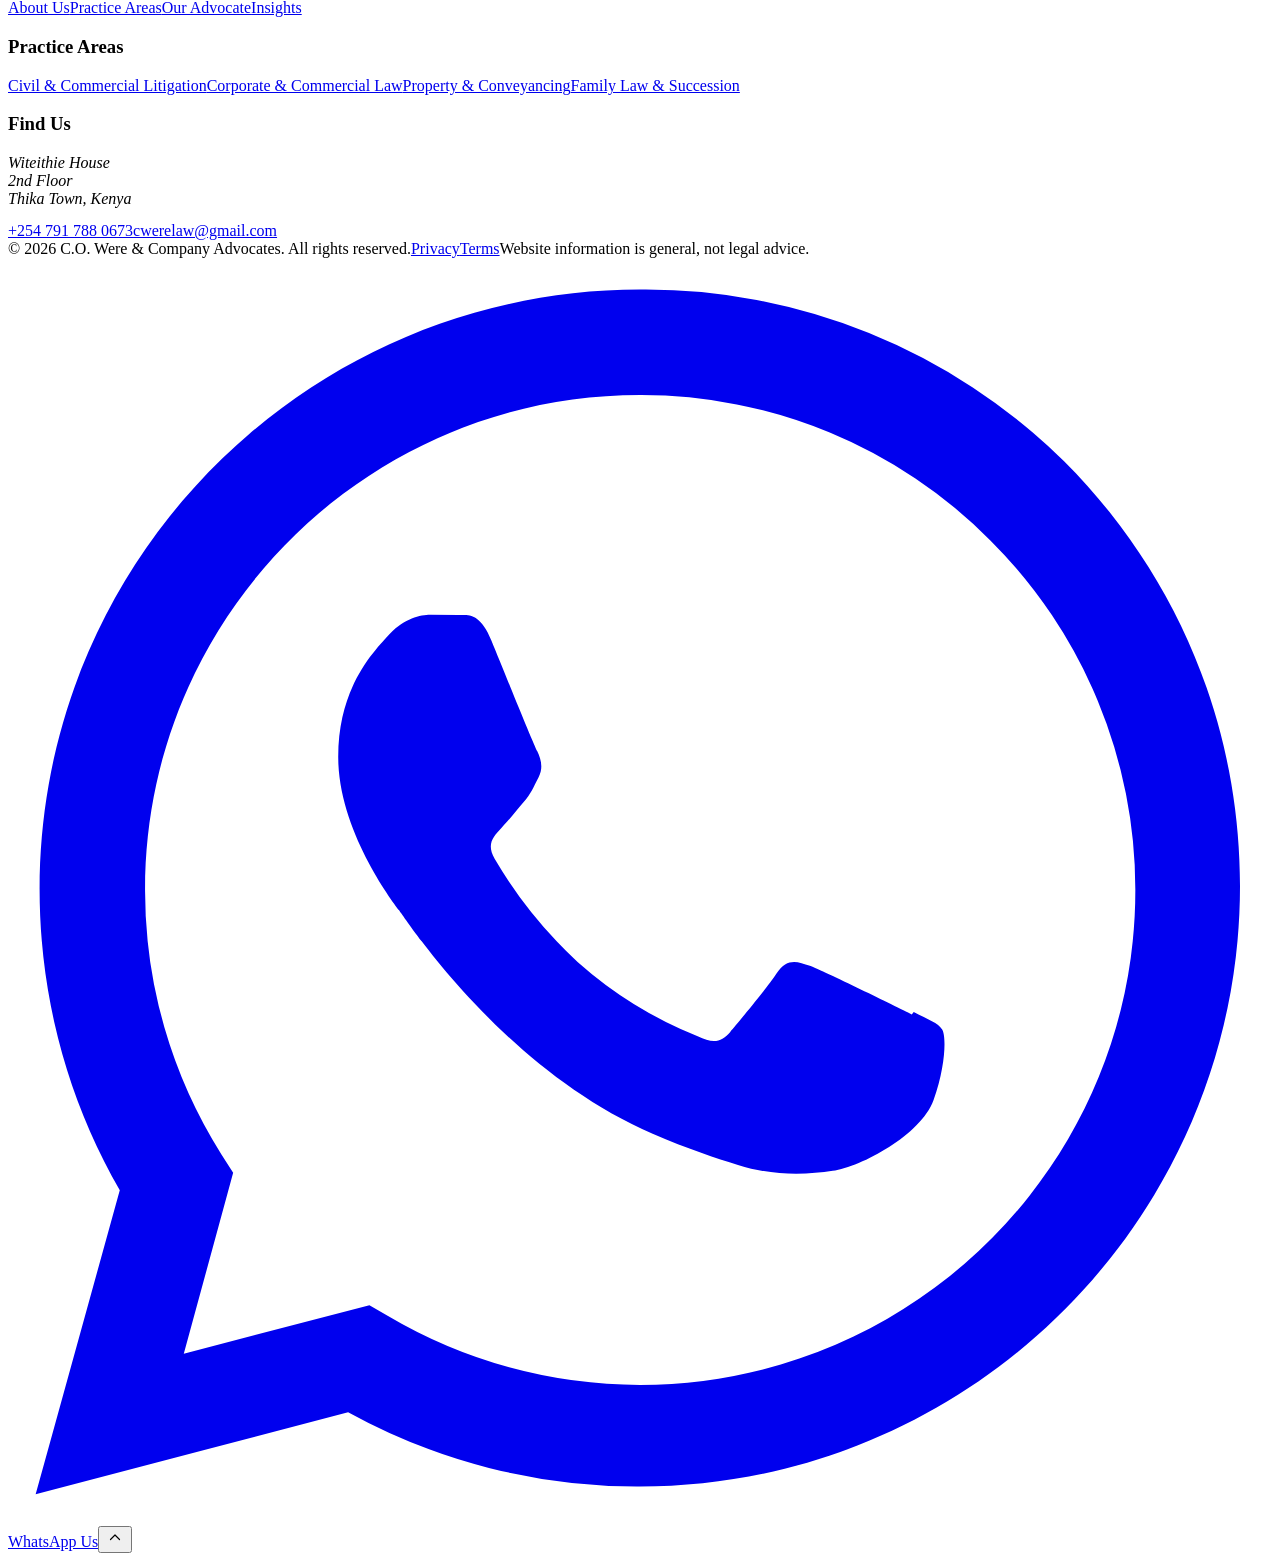
==== commit d3d42052: "Redesign C.O. Were website with client portraits and Pexels imagery" ====
--- a/public/about/index.html
+++ b/public/about/index.html
@@ -1 +1 @@
-<!doctype html><html lang="en-KE"><head><meta charset="utf-8"><meta name="viewport" content="width=device-width, initial-scale=1"><meta name="theme-color" content="#081637"><meta name="color-scheme" content="light"><meta name="description" content="Learn about C.O. Were &amp; Company Advocates and our Thika Town office."><meta property="og:type" content="website"><meta property="og:title" content="About Our Firm | C.O. Were &amp; Company Advocates"><meta property="og:description" content="Learn about C.O. Were &amp; Company Advocates and our Thika Town office."><meta property="og:image" content="/assets/social-preview.jpg"><meta name="twitter:card" content="summary_large_image"><title>About Our Firm | C.O. Were &amp; Company Advocates</title><link rel="icon" type="image/svg+xml" href="/assets/favicon.svg"><link rel="preconnect" href="https://images.pexels.com"><link rel="preconnect" href="https://fonts.googleapis.com"><link rel="preconnect" href="https://fonts.gstatic.com" crossorigin><link rel="stylesheet" href="/assets/site.css"><script defer src="/assets/site.js"></script><script type="application/ld+json">{"@context":"https://schema.org","@type":"LegalService","name":"C.O. Were & Company Advocates","email":"cwerelaw@gmail.com","telephone":"+2547917880673","address":{"@type":"PostalAddress","streetAddress":"Witeithie House, 2nd Floor","addressLocality":"Thika","addressCountry":"KE"}}</script></head><body><a class="skip-link" href="#main">Skip to content</a><div class="topbar"><div class="container topbar-inner"><div class="topbar-left"><span><svg aria-hidden="true" xmlns="http://www.w3.org/2000/svg" width="18" height="18" viewBox="0 0 24 24" fill="none" stroke="currentColor" stroke-width="1.6" stroke-linecap="round" stroke-linejoin="round"><path d="M20 10c0 5-8 11-8 11S4 15 4 10a8 8 0 1 1 16 0Z"/><circle cx="12" cy="10" r="2"/></svg> Witeithie House, 2nd Floor · Thika Town</span></div><div class="topbar-right"><a href="mailto:cwerelaw@gmail.com"><svg aria-hidden="true" xmlns="http://www.w3.org/2000/svg" width="18" height="18" viewBox="0 0 24 24" fill="none" stroke="currentColor" stroke-width="1.6" stroke-linecap="round" stroke-linejoin="round"><rect x="2" y="4" width="20" height="16" rx="2"/><path d="m2 6 10 7L22 6"/></svg> cwerelaw@gmail.com</a><a href="tel:+2547917880673"><svg aria-hidden="true" xmlns="http://www.w3.org/2000/svg" width="18" height="18" viewBox="0 0 24 24" fill="none" stroke="currentColor" stroke-width="1.6" stroke-linecap="round" stroke-linejoin="round"><path d="M22 16.9v3a2 2 0 0 1-2.2 2A19.5 19.5 0 0 1 2.1 4.2 2 2 0 0 1 4 2h3a2 2 0 0 1 2 1.7l.5 3a2 2 0 0 1-.6 1.8l-1.6 1.6a16 16 0 0 0 6.6 6.6l1.6-1.6a2 2 0 0 1 1.8-.6l3 .5a2 2 0 0 1 1.7 2Z"/></svg> +254 791 788 0673</a></div></div></div><header class="nav-shell"><div class="container nav-inner"><a href="/" class="brand" aria-label="C.O. Were & Company Advocates — Home"><img src="/assets/logo-symbol.webp" alt="C.O. Were &amp; Company Advocates official emblem" width="114" height="106"><span class="brand-words"><strong>C.O. WERE & COMPANY</strong><em>ADVOCATES</em></span></a><nav aria-label="Main navigation" class="nav-links"><a class="" href="/" >Home</a><a class="active" href="/about/" aria-current="page">About Us</a><a class="" href="/practice-areas/" >Practice Areas</a><a class="" href="/managing-partner/" >Our Advocate</a><a class="" href="/insights/" >Insights</a><a class="" href="/contact/" >Contact</a></nav><a class="btn nav-cta btn-gold" href="/contact/">Consult Our Office <svg aria-hidden="true" xmlns="http://www.w3.org/2000/svg" width="18" height="18" viewBox="0 0 24 24" fill="none" stroke="currentColor" stroke-width="1.6" stroke-linecap="round" stroke-linejoin="round"><path d="M4 12h15m-6-6 6 6-6 6"/></svg></a><button class="mobile-toggle" type="button" aria-label="Open navigation" aria-controls="mobile-panel" aria-expanded="false" data-mobile-open><svg aria-hidden="true" xmlns="http://www.w3.org/2000/svg" width="18" height="18" viewBox="0 0 24 24" fill="none" stroke="currentColor" stroke-width="1.6" stroke-linecap="round" stroke-linejoin="round"><path d="M3 6h18M3 12h18M3 18h18"/></svg></button></div></header><div class="mobile-backdrop" id="mobile-backdrop"></div><nav class="mobile-panel" id="mobile-panel" aria-label="Mobile navigation" aria-hidden="true"><div class="mobile-head"><strong style="color:#081637;font-size:13px">C.O. WERE & COMPANY</strong><button aria-label="Close navigation" type="button" data-mobile-close>×</button></div><div class="mobile-menu"><a class="" href="/" >Home</a><a class="active" href="/about/" aria-current="page">About Us</a><a class="" href="/practice-areas/" >Practice Areas</a><a class="" href="/managing-partner/" >Our Advocate</a><a class="" href="/insights/" >Insights</a><a class="" href="/contact/" >Contact</a></div><a class="btn btn-gold" href="/contact/">Request a Consultation <svg aria-hidden="true" xmlns="http://www.w3.org/2000/svg" width="18" height="18" viewBox="0 0 24 24" fill="none" stroke="currentColor" stroke-width="1.6" stroke-linecap="round" stroke-linejoin="round"><path d="M4 12h15m-6-6 6 6-6 6"/></svg></a></nav><main id="main"><section class="page-hero"><div class="container"><div class="breadcrumbs"><a href="/">Home</a><span>/</span>About Us</div><div class="eyebrow">ABOUT THE FIRM</div><h1>Counsel that sees the whole picture.</h1><p>Practical, considered legal support from our office in Thika Town.</p></div></section><section class="section"><div class="container intro-grid"><div class="intro-copy"><div class="eyebrow">WHO WE ARE</div><h2>A practice built on careful understanding.</h2><p class="lead">C.O. Were & Company Advocates is a Kenyan law firm based at Witeithie House, 2nd Floor, Thika Town.</p><p>Legal concerns can touch businesses, property, work and family life. In any matter, sound guidance begins with understanding the relevant facts, reviewing available information and identifying the applicable legal procedures.</p><p>We aim to communicate legal options clearly and approach client instructions with professional care. The precise scope of assistance is agreed with the firm after a review of the circumstances.</p><a class="btn btn-gold" href="/contact/">Discuss Your Matter <svg aria-hidden="true" xmlns="http://www.w3.org/2000/svg" width="18" height="18" viewBox="0 0 24 24" fill="none" stroke="currentColor" stroke-width="1.6" stroke-linecap="round" stroke-linejoin="round"><path d="M4 12h15m-6-6 6 6-6 6"/></svg></a></div><div><div class="about-feature"><small>OUR OFFICE</small><h3>Rooted in Thika.<br>Here when you need guidance.</h3><address>Witeithie House, 2nd Floor<br>Thika Town, Kenya</address><hr class="divider"><a class="text-link" href="/contact/#location">Find Our Office <svg aria-hidden="true" xmlns="http://www.w3.org/2000/svg" width="18" height="18" viewBox="0 0 24 24" fill="none" stroke="currentColor" stroke-width="1.6" stroke-linecap="round" stroke-linejoin="round"><path d="M4 12h15m-6-6 6 6-6 6"/></svg></a></div><img src="https://images.pexels.com/photos/5669619/pexels-photo-5669619.jpeg?auto=compress&amp;cs=tinysrgb&amp;w=1200" alt="Real photograph of scales of justice and legal materials from Pexels" loading="lazy" style="height:220px;width:100%;object-fit:cover"></div></div></section><section class="section section-cream"><div class="container"><div class="section-intro"><div><div class="eyebrow">OUR VALUES</div><h2>How we approach your matter.</h2></div></div><div class="values-list"><div class="value-item"><strong>01 — CLARITY</strong><h3>Understandable advice</h3><p>Explain the legal issues and possible next steps in straightforward language.</p></div><div class="value-item"><strong>02 — DILIGENCE</strong><h3>Attention to detail</h3><p>Consider available evidence, documentation and procedural requirements.</p></div><div class="value-item"><strong>03 — PROFESSIONALISM</strong><h3>Respectful service</h3><p>Approach communications and sensitive instructions with discretion and care.</p></div></div></div></section><section class="section"><div class="container"><div class="eyebrow">OUR WORK</div><h2>Legal support for life's defining decisions.</h2><p style="max-width:690px">From a property transaction or business agreement to an emerging dispute or an inheritance question, a careful first conversation can help identify what information is needed and which legal avenues should be considered.</p><a class="btn btn-gold" href="/practice-areas/">Explore Our Services <svg aria-hidden="true" xmlns="http://www.w3.org/2000/svg" width="18" height="18" viewBox="0 0 24 24" fill="none" stroke="currentColor" stroke-width="1.6" stroke-linecap="round" stroke-linejoin="round"><path d="M4 12h15m-6-6 6 6-6 6"/></svg></a></div></section></main><section class="cta-dark"><div class="container"><div class="eyebrow">YOUR NEXT STEP</div><h2>Let's find a way forward.</h2><p>Begin with a conversation about your legal matter. Our office is in Thika Town, Kenya. Call +254 791 788 0673.</p><a class="btn btn-gold" href="/contact/">Get in Touch <svg aria-hidden="true" xmlns="http://www.w3.org/2000/svg" width="18" height="18" viewBox="0 0 24 24" fill="none" stroke="currentColor" stroke-width="1.6" stroke-linecap="round" stroke-linejoin="round"><path d="M4 12h15m-6-6 6 6-6 6"/></svg></a></div></section><footer class="site-footer"><div class="container"><div class="footer-grid"><div><a href="/" class="footer-logo"><img src="/assets/logo-complete.webp" alt="C.O. Were &amp; Company Advocates logo"></a><p>Legal counsel based in Thika Town, offering a point of contact for personal, property and commercial legal questions.</p></div><div><h3>Explore</h3><div class="footer-links"><a href="/about/">About Us</a><a href="/practice-areas/">Practice Areas</a><a href="/managing-partner/">Our Advocate</a><a href="/insights/">Insights</a></div></div><div><h3>Practice Areas</h3><div class="footer-links"><a href="/practice-areas/#litigation">Civil & Commercial Litigation</a><a href="/practice-areas/#corporate">Corporate & Commercial Law</a><a href="/practice-areas/#property">Property & Conveyancing</a><a href="/practice-areas/#family">Family Law & Succession</a></div></div><div class="footer-location"><h3>Find Us</h3><address>Witeithie House<br>2nd Floor<br>Thika Town, Kenya</address><div class="footer-links" style="margin-top:14px"><a href="tel:+2547917880673">+254 791 788 0673</a><a href="mailto:cwerelaw@gmail.com">cwerelaw@gmail.com</a></div></div></div><div class="footer-bottom"><span>© 2026 C.O. Were & Company Advocates. All rights reserved.</span><span class="footer-legal"><a href="/privacy/">Privacy</a><a href="/terms/">Terms</a><span>Website information is general, not legal advice.</span></span></div></div></footer><button class="scroll-top" aria-label="Back to top" title="Back to top"><svg aria-hidden="true" xmlns="http://www.w3.org/2000/svg" width="18" height="18" viewBox="0 0 24 24" fill="none" stroke="currentColor" stroke-width="1.6" stroke-linecap="round" stroke-linejoin="round"><path d="m6 14 6-6 6 6"/></svg></button></body></html>+<!doctype html><html lang="en-KE"><head><meta charset="utf-8"><meta name="viewport" content="width=device-width, initial-scale=1"><meta name="theme-color" content="#081637"><meta name="color-scheme" content="light"><meta name="description" content="Learn about C.O. Were &amp; Company Advocates and our Thika Town office."><meta property="og:type" content="website"><meta property="og:title" content="About Our Firm | C.O. Were &amp; Company Advocates"><meta property="og:description" content="Learn about C.O. Were &amp; Company Advocates and our Thika Town office."><meta property="og:image" content="/assets/social-preview.jpg"><meta name="twitter:card" content="summary_large_image"><title>About Our Firm | C.O. Were &amp; Company Advocates</title><link rel="icon" type="image/svg+xml" href="/assets/favicon.svg"><link rel="preconnect" href="https://images.pexels.com"><link rel="preconnect" href="https://fonts.googleapis.com"><link rel="preconnect" href="https://fonts.gstatic.com" crossorigin><link rel="stylesheet" href="/assets/site.css"><script defer src="/assets/site.js"></script><script type="application/ld+json">{"@context":"https://schema.org","@type":"LegalService","name":"C.O. Were & Company Advocates","email":"cwerelaw@gmail.com","telephone":"+2547917880673","address":{"@type":"PostalAddress","streetAddress":"Witeithie House, 2nd Floor","addressLocality":"Thika","addressCountry":"KE"}}</script></head><body><a class="skip-link" href="#main">Skip to content</a><div class="topbar"><div class="container topbar-inner"><div class="topbar-left"><span><svg aria-hidden="true" xmlns="http://www.w3.org/2000/svg" width="18" height="18" viewBox="0 0 24 24" fill="none" stroke="currentColor" stroke-width="1.6" stroke-linecap="round" stroke-linejoin="round"><path d="M20 10c0 5-8 11-8 11S4 15 4 10a8 8 0 1 1 16 0Z"/><circle cx="12" cy="10" r="2"/></svg> Witeithie House, 2nd Floor · Thika Town</span></div><div class="topbar-right"><a href="mailto:cwerelaw@gmail.com"><svg aria-hidden="true" xmlns="http://www.w3.org/2000/svg" width="18" height="18" viewBox="0 0 24 24" fill="none" stroke="currentColor" stroke-width="1.6" stroke-linecap="round" stroke-linejoin="round"><rect x="2" y="4" width="20" height="16" rx="2"/><path d="m2 6 10 7L22 6"/></svg> cwerelaw@gmail.com</a><a href="tel:+2547917880673"><svg aria-hidden="true" xmlns="http://www.w3.org/2000/svg" width="18" height="18" viewBox="0 0 24 24" fill="none" stroke="currentColor" stroke-width="1.6" stroke-linecap="round" stroke-linejoin="round"><path d="M22 16.9v3a2 2 0 0 1-2.2 2A19.5 19.5 0 0 1 2.1 4.2 2 2 0 0 1 4 2h3a2 2 0 0 1 2 1.7l.5 3a2 2 0 0 1-.6 1.8l-1.6 1.6a16 16 0 0 0 6.6 6.6l1.6-1.6a2 2 0 0 1 1.8-.6l3 .5a2 2 0 0 1 1.7 2Z"/></svg> +254 791 788 0673</a></div></div></div><header class="nav-shell"><div class="container nav-inner"><a href="/" class="brand" aria-label="C.O. Were & Company Advocates — Home"><img src="/assets/logo-symbol.webp" alt="C.O. Were &amp; Company Advocates official emblem" width="114" height="106"><span class="brand-words"><strong>C.O. WERE & COMPANY</strong><em>ADVOCATES</em></span></a><nav aria-label="Main navigation" class="nav-links"><a class="" href="/" >Home</a><a class="active" href="/about/" aria-current="page">About Us</a><a class="" href="/practice-areas/" >Practice Areas</a><a class="" href="/managing-partner/" >Our Advocate</a><a class="" href="/insights/" >Insights</a><a class="" href="/contact/" >Contact</a></nav><a class="btn nav-cta btn-gold" href="/contact/">Consult Our Office <svg aria-hidden="true" xmlns="http://www.w3.org/2000/svg" width="18" height="18" viewBox="0 0 24 24" fill="none" stroke="currentColor" stroke-width="1.6" stroke-linecap="round" stroke-linejoin="round"><path d="M4 12h15m-6-6 6 6-6 6"/></svg></a><button class="mobile-toggle" type="button" aria-label="Open navigation" aria-controls="mobile-panel" aria-expanded="false" data-mobile-open><svg aria-hidden="true" xmlns="http://www.w3.org/2000/svg" width="18" height="18" viewBox="0 0 24 24" fill="none" stroke="currentColor" stroke-width="1.6" stroke-linecap="round" stroke-linejoin="round"><path d="M3 6h18M3 12h18M3 18h18"/></svg></button></div></header><div class="mobile-backdrop" id="mobile-backdrop"></div><nav class="mobile-panel" id="mobile-panel" aria-label="Mobile navigation" aria-hidden="true"><div class="mobile-head"><strong style="color:#081637;font-size:13px">C.O. WERE & COMPANY</strong><button aria-label="Close navigation" type="button" data-mobile-close>×</button></div><div class="mobile-menu"><a class="" href="/" >Home</a><a class="active" href="/about/" aria-current="page">About Us</a><a class="" href="/practice-areas/" >Practice Areas</a><a class="" href="/managing-partner/" >Our Advocate</a><a class="" href="/insights/" >Insights</a><a class="" href="/contact/" >Contact</a></div><a class="btn btn-gold" href="/contact/">Request a Consultation <svg aria-hidden="true" xmlns="http://www.w3.org/2000/svg" width="18" height="18" viewBox="0 0 24 24" fill="none" stroke="currentColor" stroke-width="1.6" stroke-linecap="round" stroke-linejoin="round"><path d="M4 12h15m-6-6 6 6-6 6"/></svg></a></nav><main id="main"><section class="page-hero"><div class="container"><div class="breadcrumbs"><a href="/">Home</a><span>/</span>About Us</div><div class="eyebrow">ABOUT THE FIRM</div><h1>Counsel that sees the whole picture.</h1><p>Practical, considered legal support from our office in Thika Town.</p></div></section><section class="section"><div class="container intro-grid"><div class="intro-copy"><div class="eyebrow">WHO WE ARE</div><h2>A practice built on careful understanding.</h2><p class="lead">C.O. Were & Company Advocates is a Kenyan law firm based at Witeithie House, 2nd Floor, Thika Town.</p><p>Legal concerns can touch businesses, property, work and family life. In any matter, sound guidance begins with understanding the relevant facts, reviewing available information and identifying the applicable legal procedures.</p><p>We aim to communicate legal options clearly and approach client instructions with professional care. The precise scope of assistance is agreed with the firm after a review of the circumstances.</p><a class="btn btn-gold" href="/contact/">Discuss Your Matter <svg aria-hidden="true" xmlns="http://www.w3.org/2000/svg" width="18" height="18" viewBox="0 0 24 24" fill="none" stroke="currentColor" stroke-width="1.6" stroke-linecap="round" stroke-linejoin="round"><path d="M4 12h15m-6-6 6 6-6 6"/></svg></a></div><div><div class="about-feature"><small>OUR OFFICE</small><h3>Rooted in Thika.<br>Here when you need guidance.</h3><address>Witeithie House, 2nd Floor<br>Thika Town, Kenya</address><hr class="divider"><a class="text-link" href="/contact/#location">Find Our Office <svg aria-hidden="true" xmlns="http://www.w3.org/2000/svg" width="18" height="18" viewBox="0 0 24 24" fill="none" stroke="currentColor" stroke-width="1.6" stroke-linecap="round" stroke-linejoin="round"><path d="M4 12h15m-6-6 6 6-6 6"/></svg></a></div><img src="https://images.pexels.com/photos/5669619/pexels-photo-5669619.jpeg?auto=compress&amp;cs=tinysrgb&amp;w=1200" alt="Real photograph of scales of justice and legal materials from Pexels" loading="lazy" style="height:220px;width:100%;object-fit:cover"></div></div></section><section class="section section-cream"><div class="container"><div class="section-intro"><div><div class="eyebrow">OUR VALUES</div><h2>How we approach your matter.</h2></div></div><div class="values-list"><div class="value-item"><strong>01 — CLARITY</strong><h3>Understandable advice</h3><p>Explain the legal issues and possible next steps in straightforward language.</p></div><div class="value-item"><strong>02 — DILIGENCE</strong><h3>Attention to detail</h3><p>Consider available evidence, documentation and procedural requirements.</p></div><div class="value-item"><strong>03 — PROFESSIONALISM</strong><h3>Respectful service</h3><p>Approach communications and sensitive instructions with discretion and care.</p></div></div></div></section><section class="section"><div class="container"><div class="eyebrow">OUR WORK</div><h2>Legal support for life's defining decisions.</h2><p style="max-width:690px">From a property transaction or business agreement to an emerging dispute or an inheritance question, a careful first conversation can help identify what information is needed and which legal avenues should be considered.</p><a class="btn btn-gold" href="/practice-areas/">Explore Our Services <svg aria-hidden="true" xmlns="http://www.w3.org/2000/svg" width="18" height="18" viewBox="0 0 24 24" fill="none" stroke="currentColor" stroke-width="1.6" stroke-linecap="round" stroke-linejoin="round"><path d="M4 12h15m-6-6 6 6-6 6"/></svg></a></div></section></main><section class="cta-dark"><div class="container"><div class="eyebrow">YOUR NEXT STEP</div><h2>Let's find a way forward.</h2><p>Begin with a conversation about your legal matter. Our office is in Thika Town, Kenya. Call +254 791 788 0673.</p><a class="btn btn-gold" href="/contact/">Get in Touch <svg aria-hidden="true" xmlns="http://www.w3.org/2000/svg" width="18" height="18" viewBox="0 0 24 24" fill="none" stroke="currentColor" stroke-width="1.6" stroke-linecap="round" stroke-linejoin="round"><path d="M4 12h15m-6-6 6 6-6 6"/></svg></a></div></section><footer class="site-footer"><div class="container"><div class="footer-grid"><div><a href="/" class="footer-logo"><img src="/assets/logo-complete.webp" alt="C.O. Were &amp; Company Advocates logo"></a><p>Legal counsel based in Thika Town, offering a point of contact for personal, property and commercial legal questions.</p></div><div><h3>Explore</h3><div class="footer-links"><a href="/about/">About Us</a><a href="/practice-areas/">Practice Areas</a><a href="/managing-partner/">Our Advocate</a><a href="/insights/">Insights</a></div></div><div><h3>Practice Areas</h3><div class="footer-links"><a href="/practice-areas/#litigation">Civil & Commercial Litigation</a><a href="/practice-areas/#corporate">Corporate & Commercial Law</a><a href="/practice-areas/#property">Property & Conveyancing</a><a href="/practice-areas/#family">Family Law & Succession</a></div></div><div class="footer-location"><h3>Find Us</h3><address>Witeithie House<br>2nd Floor<br>Thika Town, Kenya</address><div class="footer-links" style="margin-top:14px"><a href="tel:+2547917880673">+254 791 788 0673</a><a href="mailto:cwerelaw@gmail.com">cwerelaw@gmail.com</a></div></div></div><div class="footer-bottom"><span>© 2026 C.O. Were & Company Advocates. All rights reserved.</span><span class="footer-legal"><a href="/privacy/">Privacy</a><a href="/terms/">Terms</a><span>Website information is general, not legal advice.</span></span></div></div></footer><a class="floating-whatsapp" href="https://wa.me/2547917880673?text=Hello%2C%20I%20would%20like%20to%20enquire%20about%20legal%20services." target="_blank" rel="noopener noreferrer" aria-label="Chat with C.O. Were &amp; Company Advocates on WhatsApp at +254 791 788 0673" title="Chat with us on WhatsApp"><svg viewBox="0 0 32 32" role="img" aria-hidden="true" focusable="false" xmlns="http://www.w3.org/2000/svg"><path fill="currentColor" d="M16 .8C7.61.8.8 7.59.8 15.98c0 2.69.7 5.31 2.03 7.62L.7 31.3l7.91-2.08a15.15 15.15 0 0 0 7.37 1.88h.01c8.38 0 15.2-6.82 15.2-15.2 0-4.06-1.58-7.88-4.46-10.76A15.07 15.07 0 0 0 16 .8Zm0 27.73a12.54 12.54 0 0 1-6.39-1.75l-.46-.27-4.7 1.23 1.25-4.58-.3-.47a12.5 12.5 0 0 1-1.93-6.7C3.47 9.08 9.08 3.47 16 3.47a12.45 12.45 0 0 1 8.87 3.68 12.48 12.48 0 0 1 3.67 8.86c0 6.91-5.62 12.52-12.54 12.52Zm6.88-9.38c-.38-.19-2.23-1.1-2.58-1.23-.34-.13-.59-.19-.84.19s-.96 1.23-1.18 1.49-.44.29-.82.1a10.32 10.32 0 0 1-3.04-1.88 11.39 11.39 0 0 1-2.1-2.61c-.22-.38-.02-.58.16-.77.17-.17.38-.44.57-.66s.25-.38.38-.63.06-.47-.03-.66c-.1-.19-.85-2.04-1.16-2.8-.3-.74-.61-.64-.84-.65l-.71-.01c-.25 0-.66.1-1.01.47-.34.38-1.32 1.29-1.32 3.13s1.35 3.63 1.54 3.88c.19.25 2.65 4.04 6.42 5.66.9.39 1.61.62 2.16.79.91.29 1.74.25 2.4.15.73-.11 2.23-.91 2.55-1.79.32-.88.32-1.64.22-1.79-.1-.16-.35-.25-.72-.44Z"/></svg><span class="whatsapp-tooltip" aria-hidden="true">WhatsApp Us</span></a><button class="scroll-top" aria-label="Back to top" title="Back to top"><svg aria-hidden="true" xmlns="http://www.w3.org/2000/svg" width="18" height="18" viewBox="0 0 24 24" fill="none" stroke="currentColor" stroke-width="1.6" stroke-linecap="round" stroke-linejoin="round"><path d="m6 14 6-6 6 6"/></svg></button></body></html>
